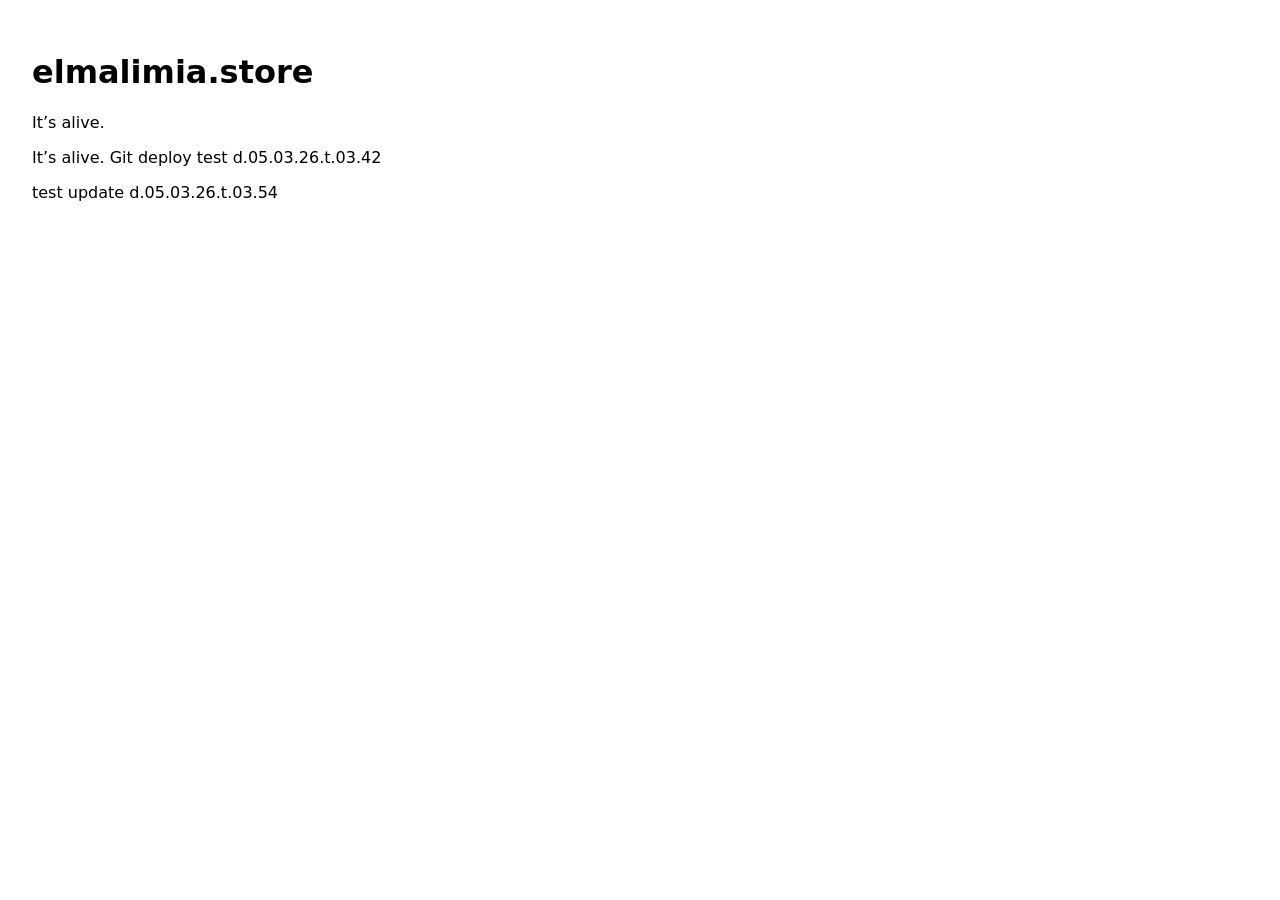
==== index.html @ dd4dff1a "update index page d.05.03.26.t.03.58" ====
<!doctype html>
<html>
<head>
  <meta charset="utf-8" />
  <meta name="viewport" content="width=device-width, initial-scale=1" />
  <title>elmalimia.store</title>
</head>
<body style="font-family: system-ui; padding: 24px;">
  <h1>elmalimia.store</h1>
  <p>It’s alive.</p>
  <p>It’s alive. Git deploy test d.05.03.26.t.03.42</p>
  <p>test update d.05.03.26.t.03.54<p>
</body>
</html>
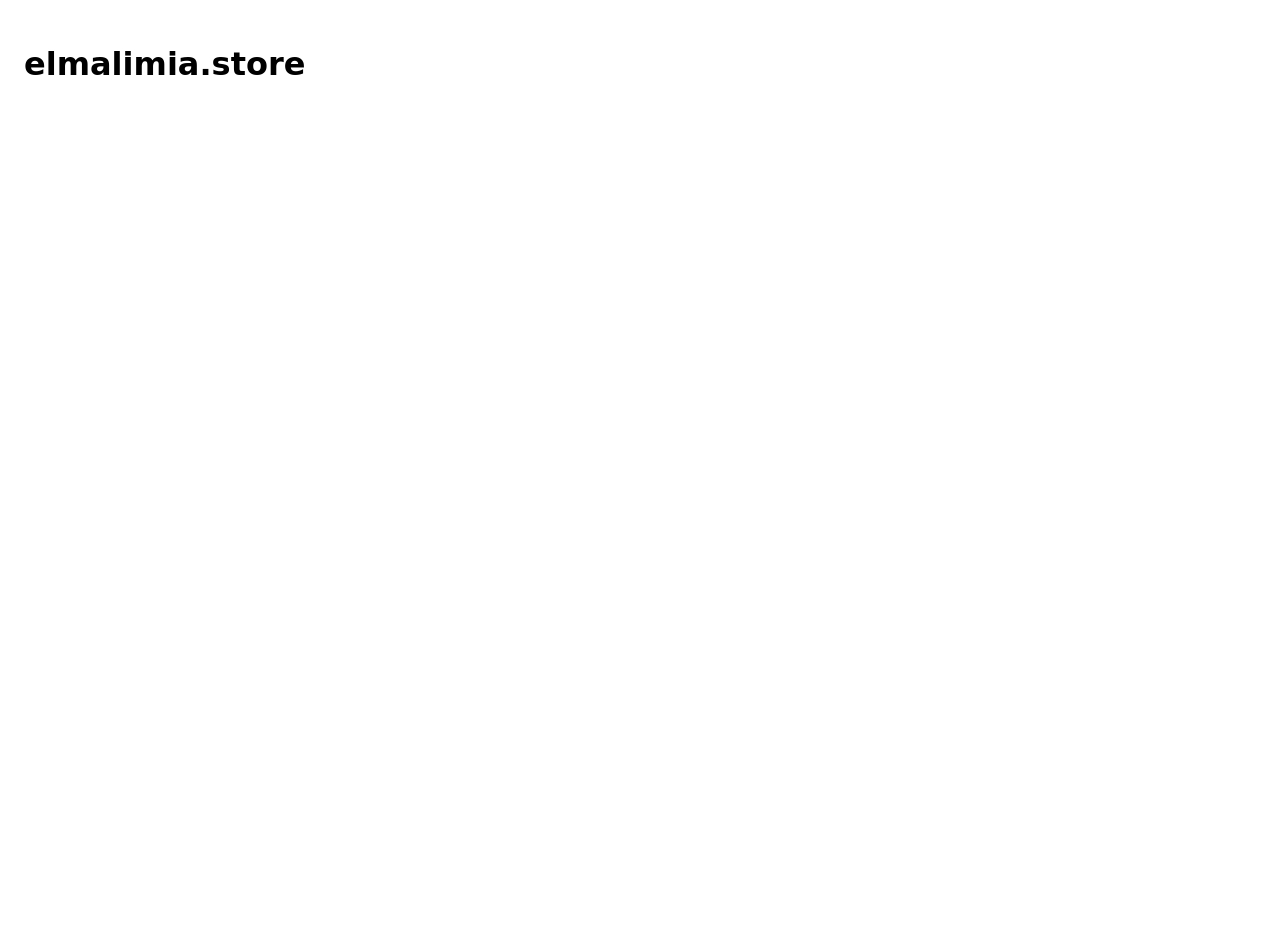
==== commit f2db24f5: "Link stylesheet to HTML page" ====
--- a/index.html
+++ b/index.html
@@ -4,11 +4,9 @@
   <meta charset="utf-8" />
   <meta name="viewport" content="width=device-width, initial-scale=1" />
   <title>elmalimia.store</title>
+  <link rel="stylesheet" href="style.css">
 </head>
 <body style="font-family: system-ui; padding: 24px;">
   <h1>elmalimia.store</h1>
-  <p>It’s alive.</p>
-  <p>It’s alive. Git deploy test d.05.03.26.t.03.42</p>
-  <p>test update d.05.03.26.t.03.54<p>
 </body>
 </html>
--- a/style.css
+++ b/style.css
@@ -0,0 +1,14 @@
+html {
+  height: 100%;
+}
+
+body {
+  margin: 0;
+  height: 100%;
+}
+
+#canvasA {
+  height: 100%;
+  box-sizing: border-box;
+  border: 4px solid red;
+}
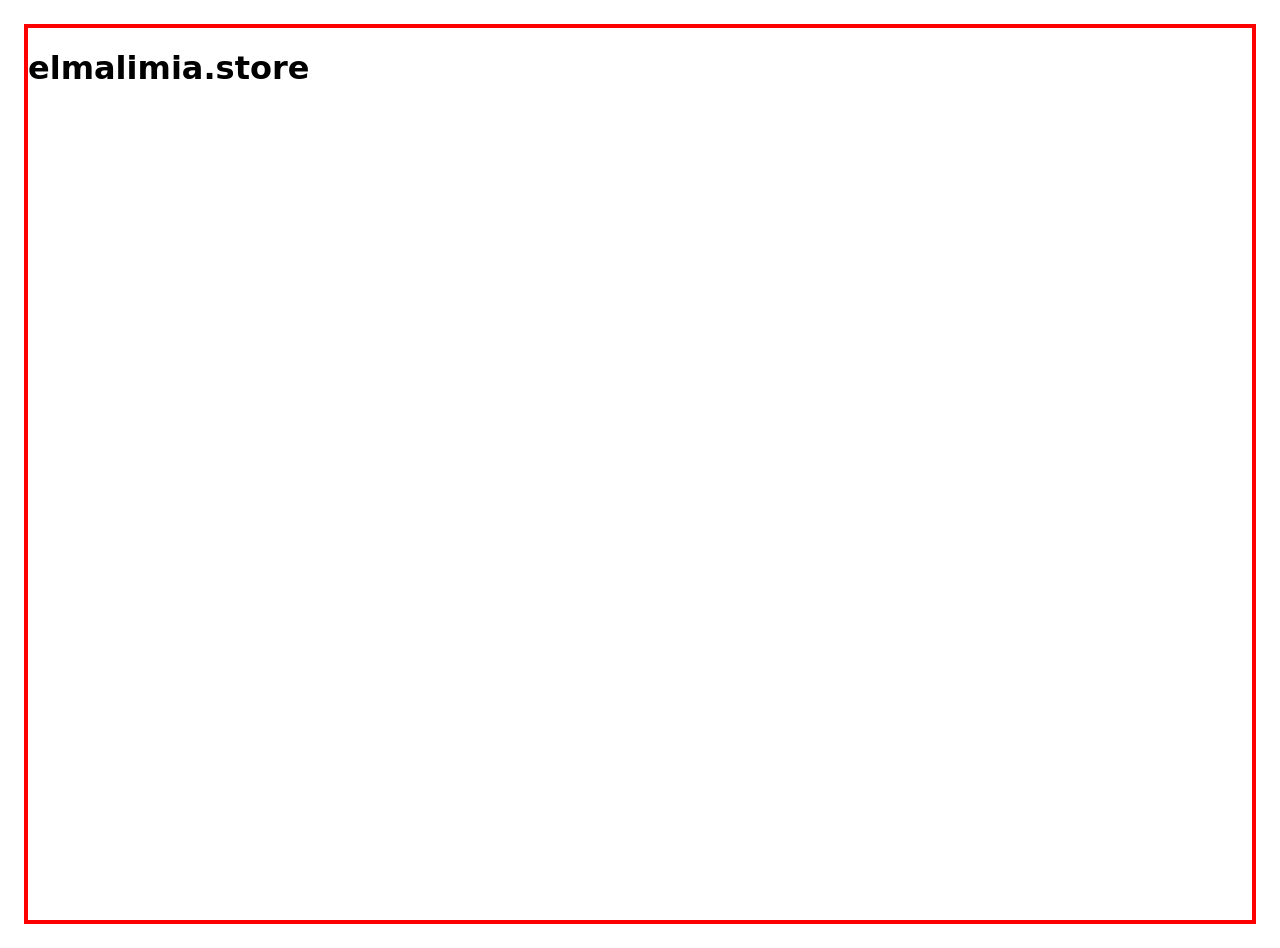
==== commit a130c9f9: "add div block" ====
--- a/index.html
+++ b/index.html
@@ -7,6 +7,8 @@
   <link rel="stylesheet" href="style.css">
 </head>
 <body style="font-family: system-ui; padding: 24px;">
-  <h1>elmalimia.store</h1>
+  <div id="canvasA">
+    <h1>elmalimia.store</h1>
+  </div>
 </body>
 </html>
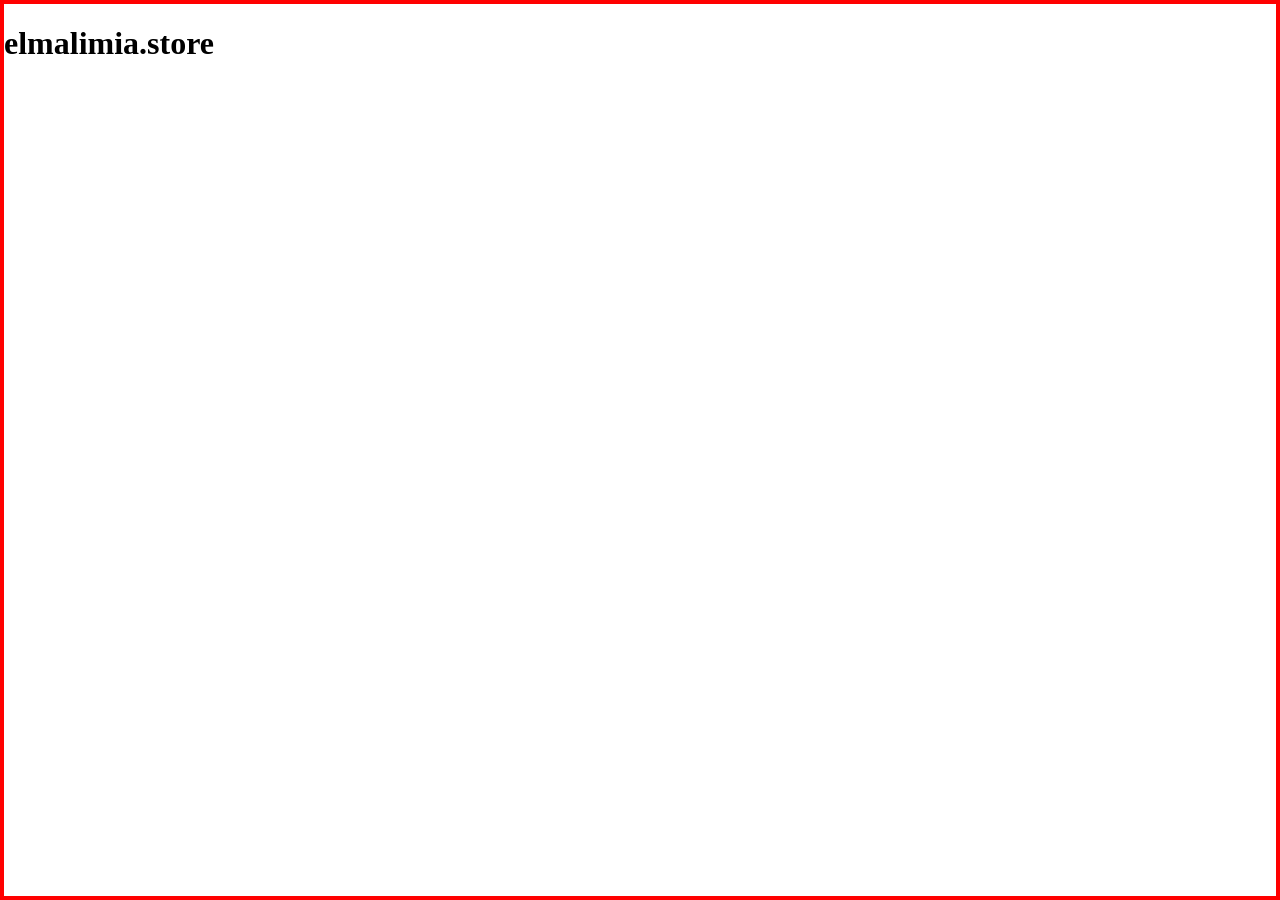
==== commit 459a631d: "update body style" ====
--- a/index.html
+++ b/index.html
@@ -6,7 +6,7 @@
   <title>elmalimia.store</title>
   <link rel="stylesheet" href="style.css">
 </head>
-<body style="font-family: system-ui; padding: 24px;">
+<body>
   <div id="canvasA">
     <h1>elmalimia.store</h1>
   </div>
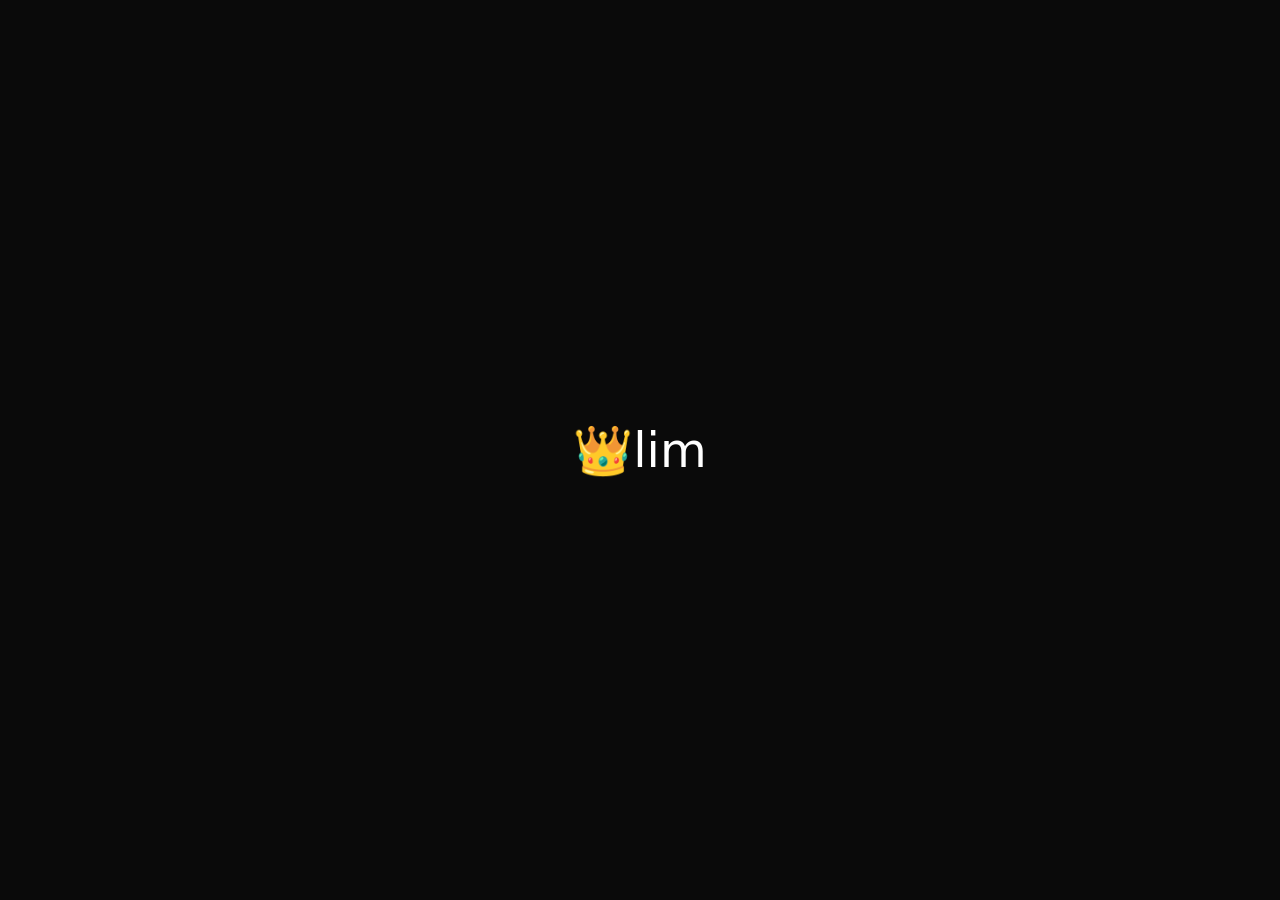
==== commit dee1f562: "Add King Lim to the homepage center scene" ====
--- a/index.html
+++ b/index.html
@@ -1,14 +1,14 @@
 <!doctype html>
-<html>
+<html lang="en">
 <head>
   <meta charset="utf-8" />
   <meta name="viewport" content="width=device-width, initial-scale=1" />
   <title>elmalimia.store</title>
-  <link rel="stylesheet" href="style.css">
+  <link rel="stylesheet" href="style.css" />
 </head>
 <body>
   <div id="canvasA">
-    <h1>elmalimia.store</h1>
+    <div id="limKing">👑lim</div>
   </div>
 </body>
-</html>
+</html>
--- a/style.css
+++ b/style.css
@@ -1,14 +1,27 @@
-html {
+html,
+body {
+  margin: 0;
+  padding: 0;
   height: 100%;
 }
 
 body {
-  margin: 0;
-  height: 100%;
+  font-family: system-ui;
 }
 
 #canvasA {
-  height: 100%;
-  box-sizing: border-box;
-  border: 4px solid red;
+  position: relative;
+  width: 100vw;
+  height: 100vh;
+  background: #0a0a0a;
+  overflow: hidden;
 }
+
+#limKing {
+  position: absolute;
+  top: 50%;
+  left: 50%;
+  transform: translate(-50%, -50%);
+  font-size: 48px;
+  color: white;
+}
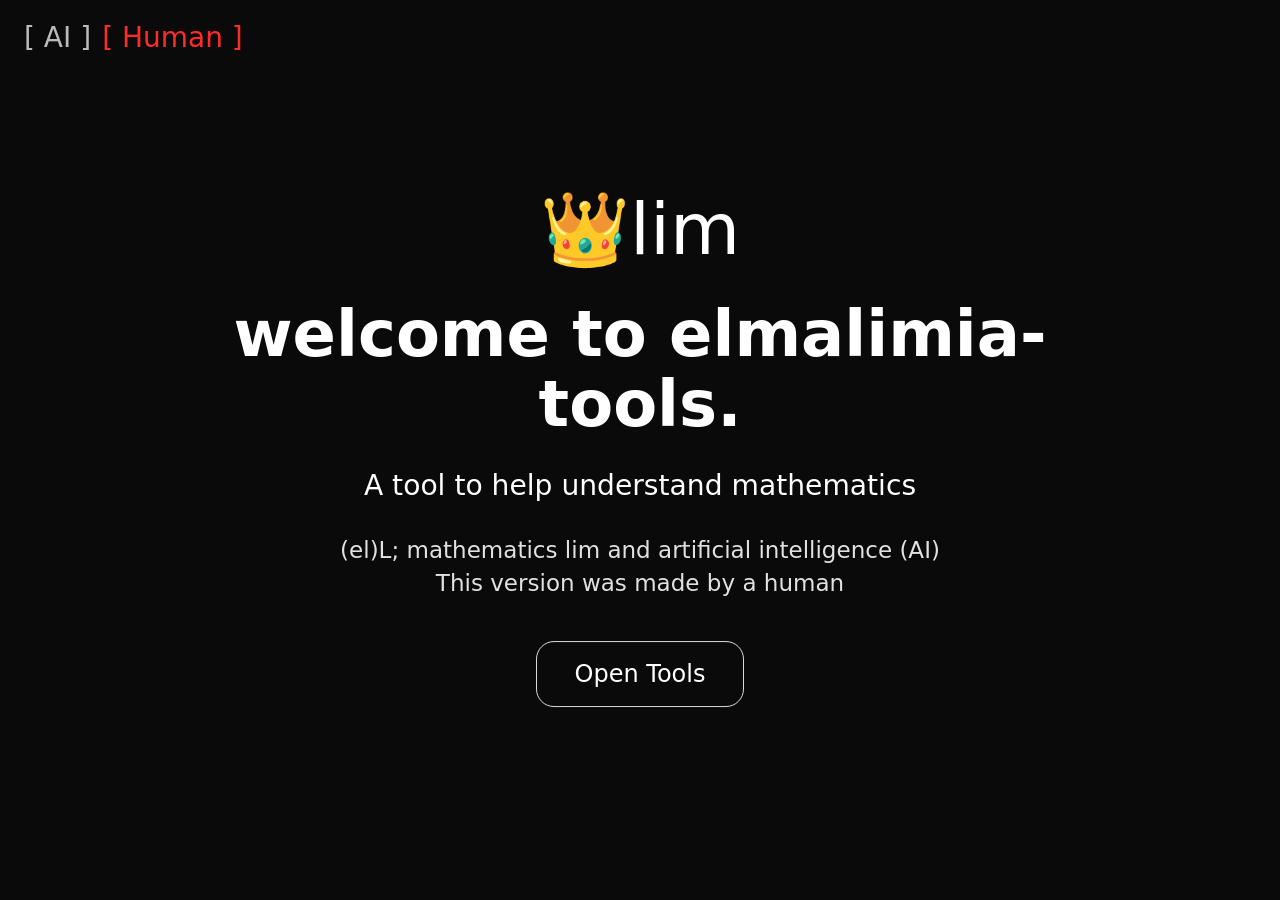
==== commit 2175dbfd: "Add AI and human homepage versions" ====
--- a/index.html
+++ b/index.html
@@ -3,12 +3,70 @@
 <head>
   <meta charset="utf-8" />
   <meta name="viewport" content="width=device-width, initial-scale=1" />
-  <title>elmalimia.store</title>
+  <title>elmalimia-tools</title>
   <link rel="stylesheet" href="style.css" />
 </head>
 <body>
   <div id="canvasA">
-    <div id="limKing">👑lim</div>
+    <div id="modeSwitch">
+      <button id="btnAI" class="modeButton" type="button" onclick="setMode('ai')">[ AI ]</button>
+      <button id="btnHuman" class="modeButton" type="button" onclick="setMode('human')">[ Human ]</button>
+    </div>
+
+    <div id="hero">
+      <div id="limKing">👑lim</div>
+
+      <div id="humanView" class="view">
+        <h1 id="humanTitle">welcome to elmalimia-tools.</h1>
+        <p id="humanSubtitle">A tool to help understand mathematics</p>
+        <p id="humanDescription">(el)L; mathematics lim and artificial intelligence (AI)</p>
+        <p id="humanDescription">This version was made by a human</p>
+      </div>
+
+      <div id="aiView" class="view hidden">
+        <div id="aiWelcome">welcome to elmalimia-tools</div>
+
+        <div id="dialog">
+          <p>Hello. I'm King Limit.</p>
+          <p>Why king?</p>
+          <p>Because not everything reaches.</p>
+          <p class="finalLine">lim f(x) = L, x → ∞. Any questions?</p>
+        </div>
+      </div>
+
+      <a id="enterButton" href="#">Open Tools</a>
+    </div>
   </div>
+
+  <script>
+    function setMode(mode) {
+      const aiView = document.getElementById('aiView');
+      const humanView = document.getElementById('humanView');
+      const btnAI = document.getElementById('btnAI');
+      const btnHuman = document.getElementById('btnHuman');
+
+      if (mode === 'ai') {
+        aiView.classList.remove('hidden');
+        humanView.classList.add('hidden');
+
+        btnAI.classList.remove('inactive');
+        btnAI.classList.add('active');
+
+        btnHuman.classList.remove('active');
+        btnHuman.classList.add('inactive');
+      } else {
+        humanView.classList.remove('hidden');
+        aiView.classList.add('hidden');
+
+        btnHuman.classList.remove('inactive');
+        btnHuman.classList.add('active');
+
+        btnAI.classList.remove('active');
+        btnAI.classList.add('inactive');
+      }
+    }
+
+    setMode('human');
+  </script>
 </body>
 </html>
--- a/style.css
+++ b/style.css
@@ -6,22 +6,164 @@
 }
 
 body {
-  font-family: system-ui;
+  font-family: system-ui, sans-serif;
+  background: #0a0a0a;
+  color: #ffffff;
 }
 
 #canvasA {
   position: relative;
   width: 100vw;
   height: 100vh;
-  background: #0a0a0a;
   overflow: hidden;
 }
 
-#limKing {
+#modeSwitch {
+  position: absolute;
+  top: 24px;
+  left: 24px;
+  z-index: 10;
+}
+
+.modeButton {
+  background: transparent;
+  border: none;
+  color: #ffffff;
+  font-size: 28px;
+  line-height: 1;
+  padding: 0;
+  margin: 0 6px 0 0;
+  cursor: pointer;
+  font-family: inherit;
+}
+
+.modeButton.active {
+  color: #ff2b2b;
+}
+
+.modeButton.inactive {
+  color: rgba(255, 255, 255, 0.72);
+}
+
+.modeButton:hover {
+  color: #ffffff;
+}
+
+#hero {
   position: absolute;
   top: 50%;
   left: 50%;
+  width: min(92vw, 900px);
   transform: translate(-50%, -50%);
-  font-size: 48px;
-  color: white;
+  text-align: center;
+}
+
+#limKing {
+  font-size: 72px;
+  line-height: 1;
+  margin-bottom: 34px;
+}
+
+.view {
+  min-height: 280px;
+}
+
+.hidden {
+  display: none;
+}
+
+/* HUMAN VIEW */
+
+#humanTitle {
+  margin: 0 0 28px 0;
+  font-size: clamp(38px, 5vw, 74px);
+  line-height: 1.1;
+  font-weight: 700;
+}
+
+#humanSubtitle {
+  margin: 0 0 30px 0;
+  font-size: clamp(20px, 2.2vw, 34px);
+  line-height: 1.3;
+  font-weight: 400;
+}
+
+#humanDescription {
+  margin: 0;
+  font-size: clamp(18px, 1.8vw, 28px);
+  line-height: 1.4;
+  opacity: 0.88;
+  font-weight: 400;
+}
+
+/* AI VIEW */
+
+#aiWelcome {
+  margin: 0 0 34px 0;
+  font-size: clamp(24px, 3vw, 42px);
+  line-height: 1.2;
+  font-weight: 600;
+}
+
+#dialog {
+  display: inline-block;
+  text-align: left;
+  font-size: clamp(22px, 2.4vw, 38px);
+  line-height: 1.8;
+}
+
+#dialog p {
+  margin: 0 0 12px 0;
+}
+
+#dialog .finalLine {
+  margin-top: 18px;
+  font-weight: 700;
+}
+
+/* BUTTON */
+
+#enterButton {
+  display: inline-block;
+  margin-top: 42px;
+  padding: 20px 38px;
+  border: 1px solid rgba(255, 255, 255, 0.85);
+  border-radius: 18px;
+  color: #ffffff;
+  text-decoration: none;
+  font-size: 24px;
+  line-height: 1;
+}
+
+#enterButton:hover {
+  border-color: #ffffff;
+}
+
+/* MOBILE */
+
+@media (max-width: 700px) {
+  #modeSwitch {
+    top: 16px;
+    left: 16px;
+  }
+
+  .modeButton {
+    font-size: 22px;
+  }
+
+  #limKing {
+    font-size: 56px;
+    margin-bottom: 26px;
+  }
+
+  .view {
+    min-height: auto;
+  }
+
+  #enterButton {
+    margin-top: 30px;
+    padding: 16px 28px;
+    font-size: 20px;
+    border-radius: 14px;
+  }
 }
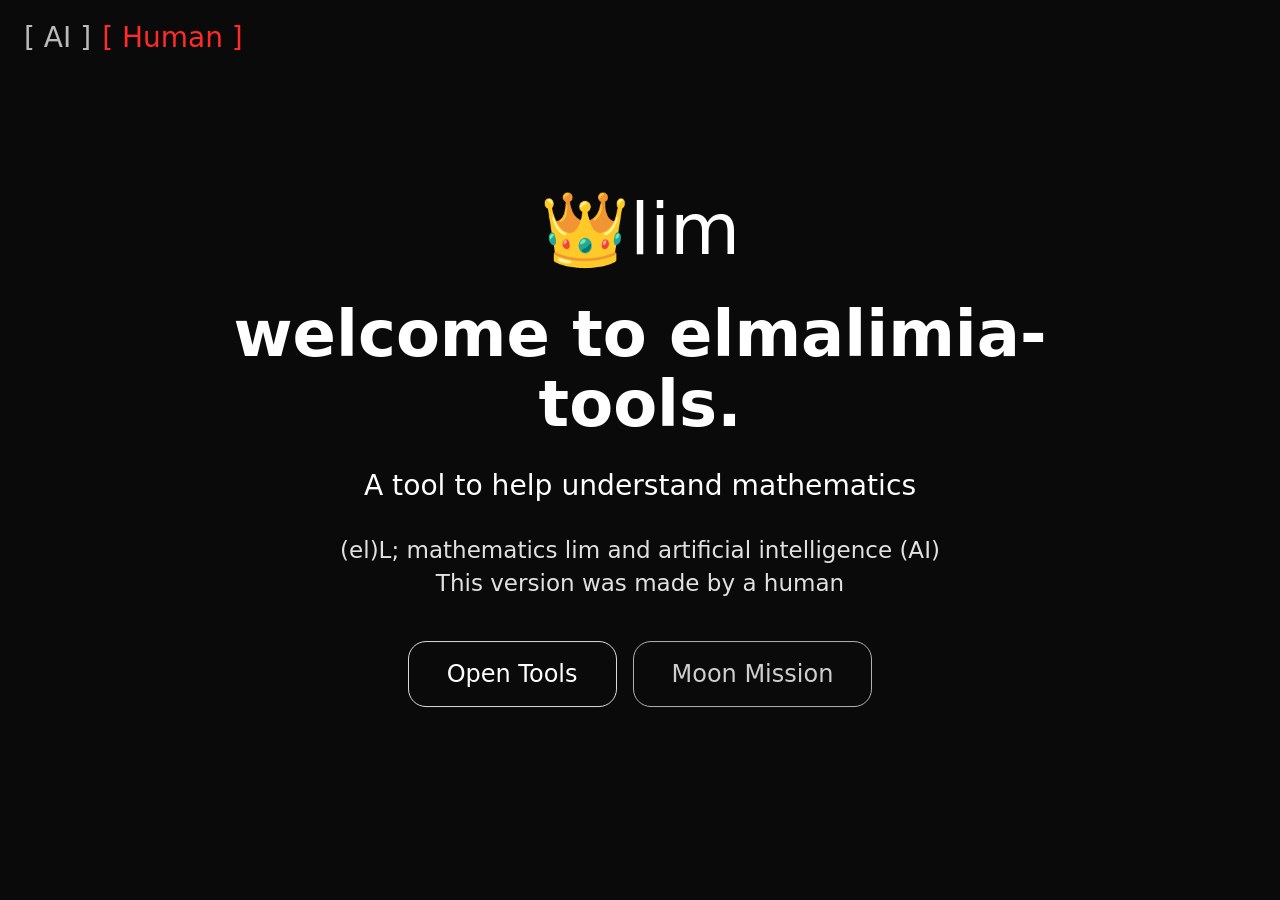
==== commit d29f23c3: "Add Moon Mission button and page" ====
--- a/index.html
+++ b/index.html
@@ -34,7 +34,10 @@
         </div>
       </div>
 
-      <a id="enterButton" href="#">Open Tools</a>
+      <div id="buttons">
+        <a class="mainButton" href="/tools/">Open Tools</a>
+        <a class="mainButton secondary" href="moon.html">Moon Mission</a>
+      </div>
     </div>
   </div>
 
--- a/style.css
+++ b/style.css
@@ -166,4 +166,31 @@
     font-size: 20px;
     border-radius: 14px;
   }
+}
+
+#buttons {
+  margin-top: 42px;
+  display: flex;
+  justify-content: center;
+  gap: 16px;
+  flex-wrap: wrap;
+}
+
+.mainButton {
+  display: inline-block;
+  padding: 20px 38px;
+  border: 1px solid rgba(255, 255, 255, 0.85);
+  border-radius: 18px;
+  color: #ffffff;
+  text-decoration: none;
+  font-size: 24px;
+  line-height: 1;
+}
+
+.mainButton:hover {
+  border-color: #ffffff;
+}
+
+.mainButton.secondary {
+  opacity: 0.8;
 }
